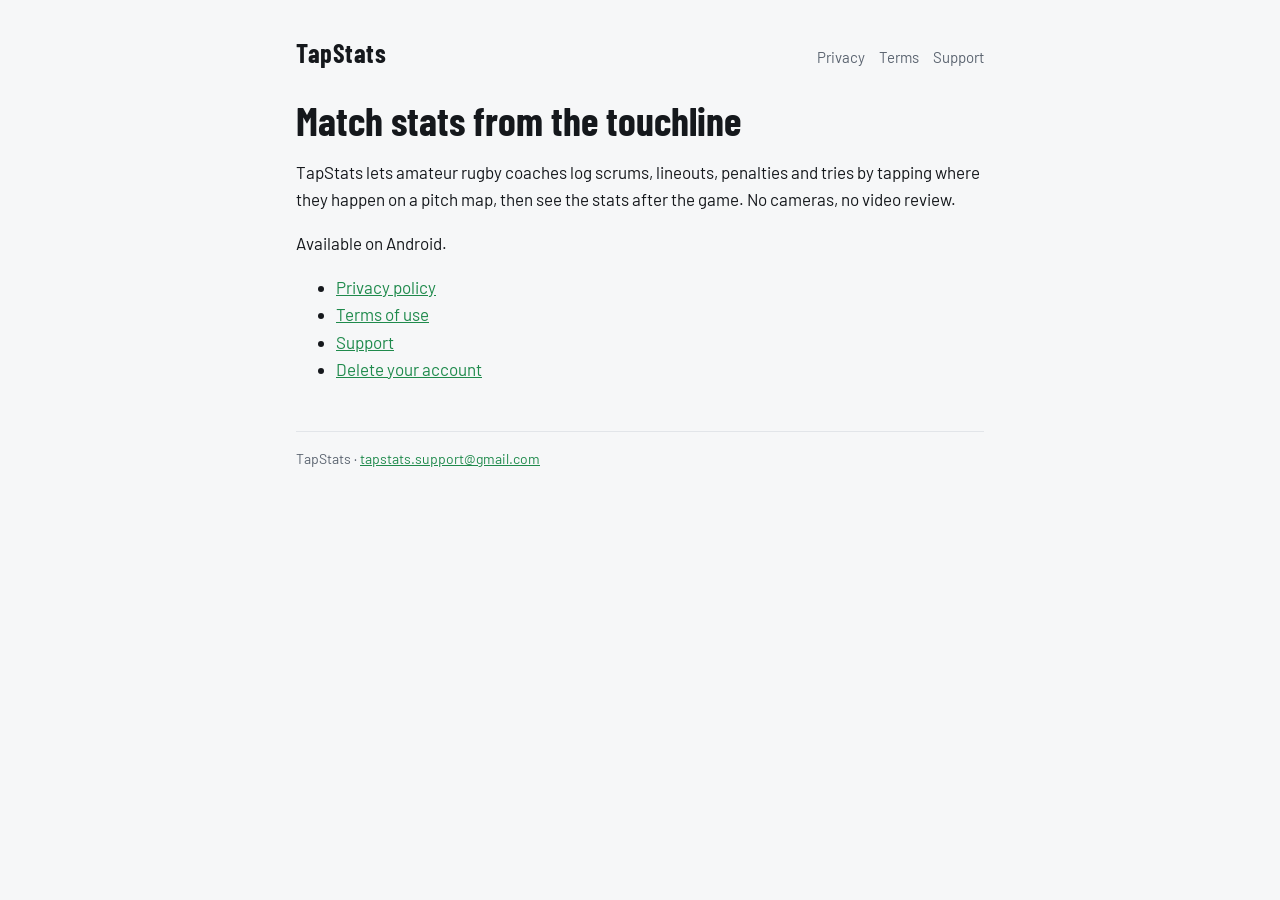
==== index.html @ 31d1a109 "Publish TapStats legal site" ====
<!doctype html>
<html lang="en-GB">
<head>
<meta charset="utf-8">
<meta name="viewport" content="width=device-width, initial-scale=1">
<title>TapStats</title>
<link rel="preconnect" href="https://fonts.googleapis.com">
<link href="https://fonts.googleapis.com/css2?family=Barlow:wght@400;600&family=Barlow+Condensed:wght@700&display=swap" rel="stylesheet">
<link rel="stylesheet" href="style.css">
</head>
<body>
<main>
<header class="site">
  <a class="brand" href="./">TapStats</a>
  <nav><a href="privacy/">Privacy</a><a href="terms/">Terms</a><a href="support/">Support</a></nav>
</header>
<h1>Match stats from the touchline</h1>
<p>TapStats lets amateur rugby coaches log scrums, lineouts, penalties and tries by tapping where they happen on a pitch map, then see the stats after the game. No cameras, no video review.</p>
<p>Available on Android.</p>
<ul>
  <li><a href="privacy/">Privacy policy</a></li>
  <li><a href="terms/">Terms of use</a></li>
  <li><a href="support/">Support</a></li>
  <li><a href="delete-account/">Delete your account</a></li>
</ul>
<footer>TapStats · <a href="mailto:tapstats.support@gmail.com">tapstats.support@gmail.com</a></footer>
</main>
</body>
</html>
---- style.css ----
:root {
  --bg: #f6f7f8;
  --card: #ffffff;
  --text: #15181c;
  --muted: #5b6470;
  --line: #e2e5e9;
  --accent: #1f8a4c;
}
@media (prefers-color-scheme: dark) {
  :root {
    --bg: #111418;
    --card: #191d22;
    --text: #eef1f4;
    --muted: #9aa4af;
    --line: #2a3038;
    --accent: #4cc27f;
  }
}
* { box-sizing: border-box; }
body {
  margin: 0;
  background: var(--bg);
  color: var(--text);
  font-family: "Barlow", system-ui, -apple-system, "Segoe UI", Roboto, sans-serif;
  font-size: 17px;
  line-height: 1.6;
}
main { max-width: 720px; margin: 0 auto; padding: 32px 16px 64px; }
header.site { display: flex; align-items: baseline; justify-content: space-between; gap: 12px; flex-wrap: wrap; margin-bottom: 24px; }
header.site a.brand { font-family: "Barlow Condensed", "Barlow", sans-serif; font-weight: 700; font-size: 26px; letter-spacing: 0.02em; color: var(--text); text-decoration: none; }
nav a { color: var(--muted); text-decoration: none; margin-left: 14px; font-size: 15px; }
nav a:first-child { margin-left: 0; }
nav a:hover, nav a[aria-current="page"] { color: var(--accent); }
h1 { font-family: "Barlow Condensed", "Barlow", sans-serif; font-size: 40px; line-height: 1.1; margin: 0 0 6px; }
h2 { font-family: "Barlow Condensed", "Barlow", sans-serif; font-size: 26px; margin: 36px 0 8px; }
h3 { font-size: 18px; margin: 20px 0 4px; }
p.meta { color: var(--muted); margin: 0 0 24px; font-size: 15px; }
a { color: var(--accent); }
.summary { background: var(--card); border: 1px solid var(--line); border-radius: 12px; padding: 16px 20px; margin: 16px 0 8px; }
.summary ul { margin: 6px 0 0; padding-left: 20px; }
table { width: 100%; border-collapse: collapse; margin: 12px 0; font-size: 15px; }
th, td { text-align: left; vertical-align: top; padding: 10px 8px; border-bottom: 1px solid var(--line); }
th { color: var(--muted); font-weight: 600; }
.table-wrap { overflow-x: auto; }
footer { margin-top: 48px; padding-top: 16px; border-top: 1px solid var(--line); color: var(--muted); font-size: 14px; }
.button { display: inline-block; background: var(--accent); color: #fff; padding: 12px 20px; border-radius: 10px; text-decoration: none; font-weight: 600; }
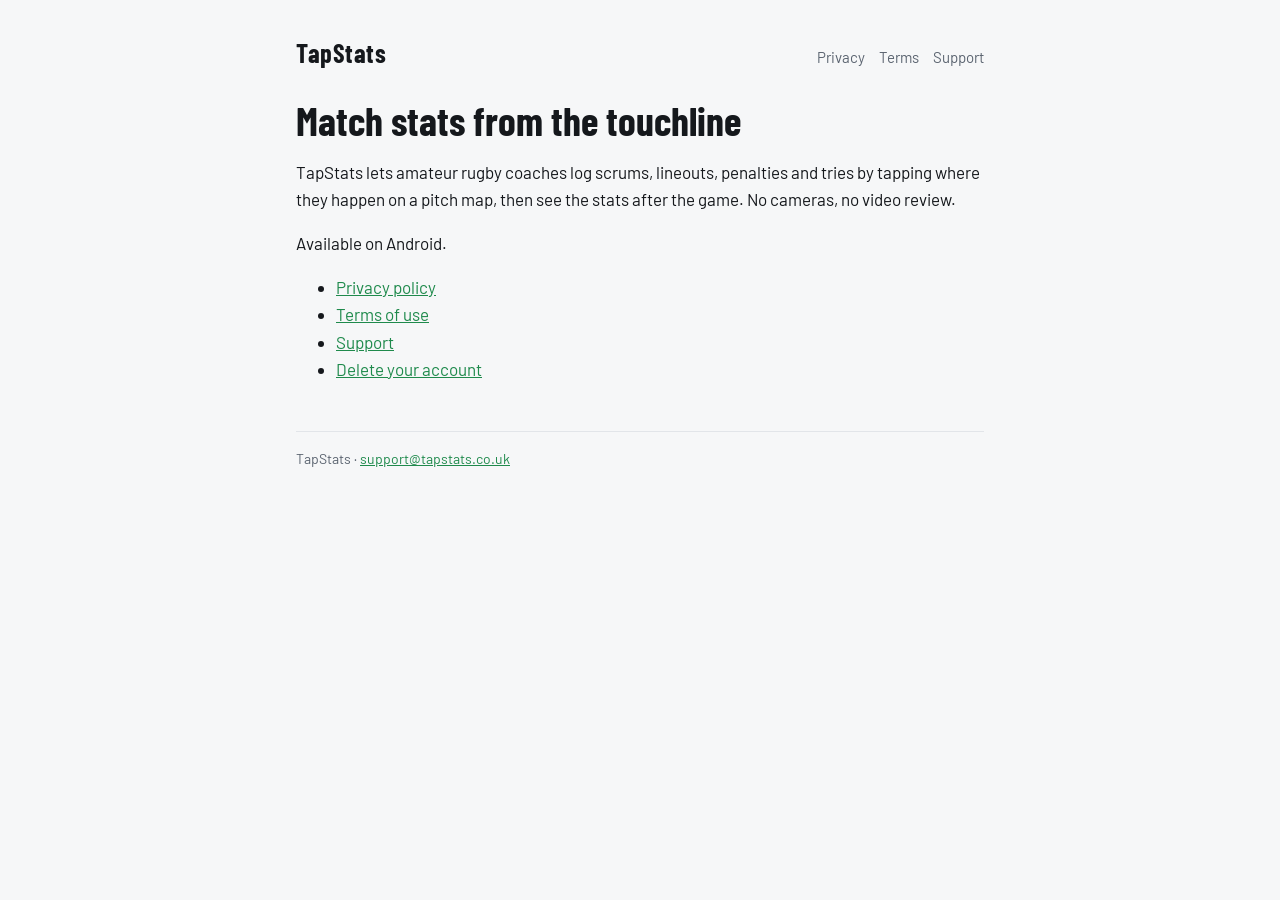
==== commit 76487495: "Use support@tapstats.co.uk as the support email" ====
--- a/index.html
+++ b/index.html
@@ -23,7 +23,7 @@
   <li><a href="support/">Support</a></li>
   <li><a href="delete-account/">Delete your account</a></li>
 </ul>
-<footer>TapStats · <a href="mailto:tapstats.support@gmail.com">tapstats.support@gmail.com</a></footer>
+<footer>TapStats · <a href="mailto:support@tapstats.co.uk">support@tapstats.co.uk</a></footer>
 </main>
 </body>
 </html>
